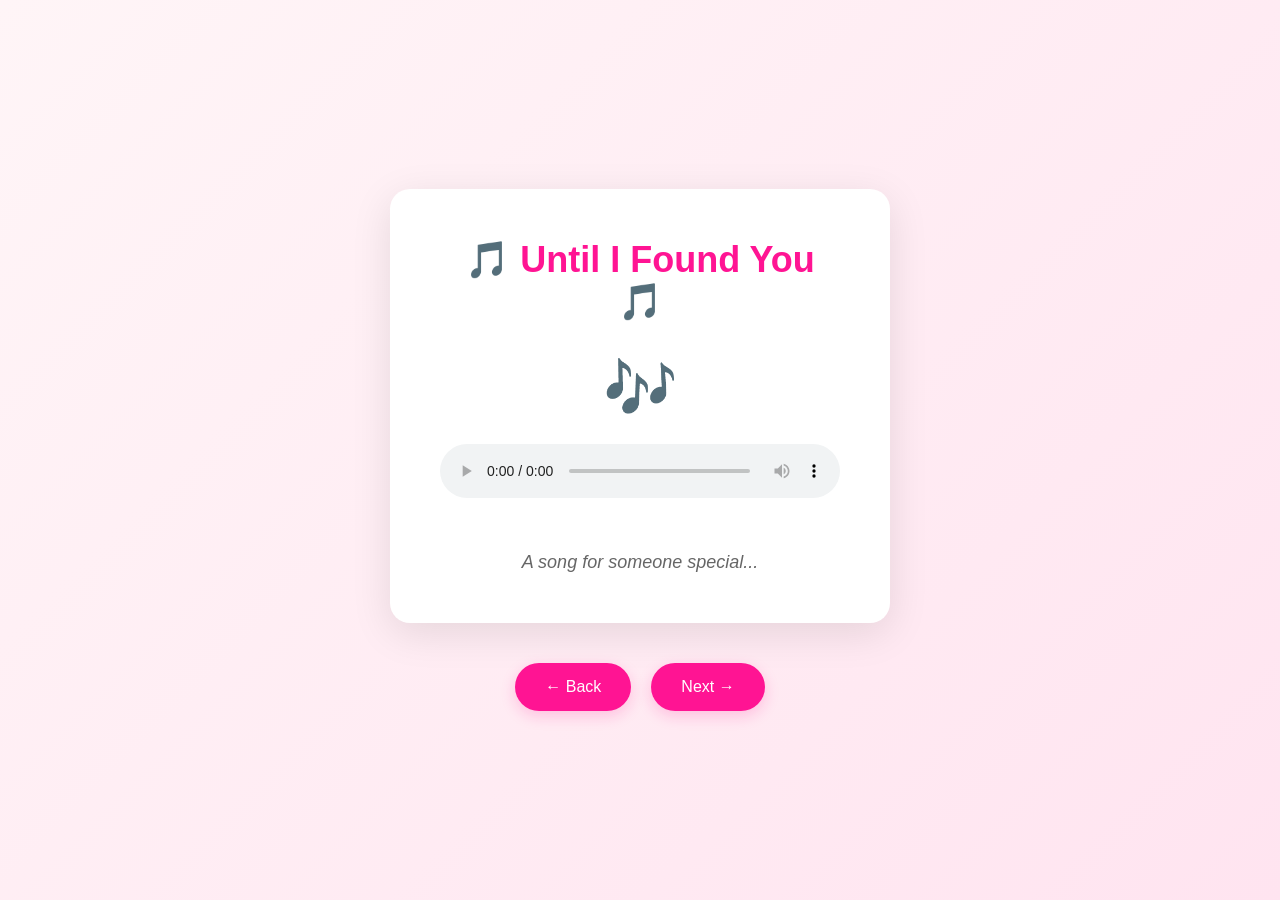
==== page3.html @ 85eec25e "Initial commit: Lani's Birthday Surprise Website" ====
<!DOCTYPE html>
<html lang="en">
<head>
    <meta charset="UTF-8">
    <meta name="viewport" content="width=device-width, initial-scale=1.0">
    <title>Music - Birthday Surprise</title>
    <link rel="stylesheet" href="styles.css">
</head>
<body>
    <div class="page-3">
        <div class="music-container">
            <h1>🎵 Until I Found You 🎵</h1>
            <div class="music-player">
                <div class="music-icon">🎶</div>
                <audio id="audioPlayer" controls>
                    <source src="https://www.soundhelix.com/examples/mp3/SoundHelix-Song-1.mp3" type="audio/mpeg">
                    Your browser does not support the audio element.
                </audio>
            </div>
            <p class="music-text">A song for someone special...</p>
        </div>

        <div class="navigation">
            <button onclick="goToPage(2)" class="nav-btn">← Back</button>
            <button onclick="goToPage(4)" class="nav-btn">Next →</button>
        </div>
    </div>
    <script src="script.js"></script>
</body>
</html>
---- styles.css ----
* {
    margin: 0;
    padding: 0;
    box-sizing: border-box;
}

body {
    font-family: 'Arial', sans-serif;
    overflow-x: hidden;
    background: linear-gradient(135deg, #ffc0cb 0%, #ffb6d9 100%);
    min-height: 100vh;
}

/* PAGE 1 - WELCOME */
.page-1 {
    background: linear-gradient(135deg, #fff5f7 0%, #ffe4f0 100%);
    min-height: 100vh;
    display: flex;
    align-items: center;
    justify-content: center;
    padding: 20px;
}

.page-1 .container {
    text-align: center;
}

.page-1 h1 {
    font-size: 48px;
    color: #ff69b4;
    margin-bottom: 20px;
    text-shadow: 2px 2px 4px rgba(0,0,0,0.1);
}

.page-1 .name {
    font-size: 72px;
    color: #ff1493;
    font-weight: bold;
    margin-bottom: 40px;
    animation: pulse 2s infinite;
}

@keyframes pulse {
    0%, 100% { transform: scale(1); }
    50% { transform: scale(1.05); }
}

.ribbon {
    margin-top: 40px;
}

.open-btn {
    padding: 20px 50px;
    font-size: 24px;
    background: linear-gradient(135deg, #ff1493 0%, #ff69b4 100%);
    color: white;
    border: none;
    border-radius: 50px;
    cursor: pointer;
    box-shadow: 0 8px 15px rgba(255, 20, 147, 0.3);
    transition: all 0.3s ease;
    font-weight: bold;
}

.open-btn:hover {
    transform: translateY(-3px);
    box-shadow: 0 12px 20px rgba(255, 20, 147, 0.5);
}

/* PAGE 2 - BALLOONS */
.page-2 {
    background: linear-gradient(135deg, #fff5f7 0%, #ffe4f0 100%);
    min-height: 100vh;
    padding: 40px 20px;
}

.balloons-container {
    display: grid;
    grid-template-columns: repeat(auto-fit, minmax(150px, 1fr));
    gap: 30px;
    justify-items: center;
    margin-bottom: 50px;
    margin-top: 40px;
}

.balloon {
    width: 120px;
    height: 150px;
    border-radius: 50% 50% 50% 0;
    cursor: pointer;
    display: flex;
    align-items: center;
    justify-content: center;
    font-size: 40px;
    transition: all 0.3s ease;
    box-shadow: 0 8px 15px rgba(0,0,0,0.1);
    position: relative;
}

.balloon::after {
    content: '';
    position: absolute;
    bottom: -30px;
    left: 50%;
    width: 2px;
    height: 30px;
    background: #333;
    transform: translateX(-50%);
}

.balloon-1 { background: linear-gradient(135deg, #ff69b4 0%, #ff1493 100%); }
.balloon-2 { background: linear-gradient(135deg, #ff6b9d 0%, #c06c84 100%); }
.balloon-3 { background: linear-gradient(135deg, #ffa6c1 0%, #ff85b3 100%); }
.balloon-4 { background: linear-gradient(135deg, #ffb3d9 0%, #ff99cc 100%); }
.balloon-5 { background: linear-gradient(135deg, #ffc0cb 0%, #ffb3d4 100%); }

.balloon:hover {
    transform: scale(1.1) translateY(-10px);
    box-shadow: 0 12px 25px rgba(0,0,0,0.2);
}

.message-box {
    display: none;
    position: fixed;
    top: 50%;
    left: 50%;
    transform: translate(-50%, -50%);
    background: white;
    padding: 40px;
    border-radius: 20px;
    box-shadow: 0 10px 40px rgba(0,0,0,0.2);
    max-width: 500px;
    z-index: 1000;
    text-align: center;
    border: 3px solid #ff1493;
}

.message-box p {
    font-size: 18px;
    color: #333;
    margin-bottom: 20px;
    line-height: 1.6;
}

.message-box button {
    padding: 10px 30px;
    background: #ff1493;
    color: white;
    border: none;
    border-radius: 20px;
    cursor: pointer;
    font-size: 16px;
    transition: all 0.3s ease;
}

.message-box button:hover {
    background: #ff69b4;
    transform: translateY(-2px);
}

.message-box.show {
    display: block;
    animation: slideIn 0.3s ease;
}

@keyframes slideIn {
    from {
        transform: translate(-50%, -50%) scale(0.8);
        opacity: 0;
    }
    to {
        transform: translate(-50%, -50%) scale(1);
        opacity: 1;
    }
}

.overlay {
    position: fixed;
    top: 0;
    left: 0;
    width: 100%;
    height: 100%;
    background: rgba(0,0,0,0.5);
    z-index: 999;
    display: none;
}

.overlay.show {
    display: block;
}

/* PAGE 3 - MUSIC */
.page-3 {
    background: linear-gradient(135deg, #fff5f7 0%, #ffe4f0 100%);
    min-height: 100vh;
    display: flex;
    flex-direction: column;
    align-items: center;
    justify-content: center;
    padding: 40px 20px;
}

.music-container {
    text-align: center;
    background: white;
    padding: 50px;
    border-radius: 20px;
    box-shadow: 0 10px 40px rgba(0,0,0,0.1);
    max-width: 500px;
}

.music-container h1 {
    font-size: 36px;
    color: #ff1493;
    margin-bottom: 30px;
}

.music-player {
    margin: 30px 0;
}

.music-icon {
    font-size: 60px;
    margin-bottom: 20px;
    animation: bounce 1s infinite;
}

@keyframes bounce {
    0%, 100% { transform: translateY(0); }
    50% { transform: translateY(-10px); }
}

.music-player audio {
    width: 100%;
    margin-bottom: 20px;
}

.music-text {
    font-size: 18px;
    color: #666;
    font-style: italic;
}

/* PAGE 4 - GIFTS */
.page-4 {
    background: linear-gradient(135deg, #fff5f7 0%, #ffe4f0 100%);
    min-height: 100vh;
    padding: 40px 20px;
    display: flex;
    flex-direction: column;
    align-items: center;
    justify-content: center;
}

.gift-container h1 {
    font-size: 48px;
    color: #ff1493;
    margin-bottom: 40px;
    text-align: center;
}

.gifts-grid {
    display: grid;
    grid-template-columns: repeat(auto-fit, minmax(200px, 1fr));
    gap: 30px;
    max-width: 900px;
    margin-bottom: 50px;
}

.gift-option {
    cursor: pointer;
}

.gift-card {
    background: white;
    padding: 30px;
    border-radius: 15px;
    box-shadow: 0 8px 15px rgba(0,0,0,0.1);
    text-align: center;
    transition: all 0.3s ease;
    border: 3px solid transparent;
}

.gift-card:hover {
    transform: translateY(-10px);
    box-shadow: 0 15px 30px rgba(255, 20, 147, 0.3);
    border-color: #ff1493;
}

.gift-emoji {
    font-size: 50px;
    margin-bottom: 15px;
}

.gift-card p {
    font-size: 18px;
    color: #333;
    font-weight: bold;
}

.gift-message {
    display: none;
    position: fixed;
    top: 50%;
    left: 50%;
    transform: translate(-50%, -50%);
    background: white;
    padding: 40px;
    border-radius: 20px;
    box-shadow: 0 10px 40px rgba(0,0,0,0.2);
    max-width: 500px;
    z-index: 1000;
    text-align: center;
    border: 3px solid #ff1493;
}

.gift-message.show {
    display: block;
    animation: slideIn 0.3s ease;
}

.gift-message p {
    font-size: 18px;
    color: #333;
    margin-bottom: 20px;
    line-height: 1.6;
}

.gift-message button {
    padding: 10px 30px;
    background: #ff1493;
    color: white;
    border: none;
    border-radius: 20px;
    cursor: pointer;
    font-size: 16px;
    transition: all 0.3s ease;
}

.gift-message button:hover {
    background: #ff69b4;
    transform: translateY(-2px);
}

/* PAGE 5 - SPECIAL MESSAGE */
.page-5 {
    background: linear-gradient(135deg, #fff5f7 0%, #ffe4f0 100%);
    min-height: 100vh;
    padding: 40px 20px;
    display: flex;
    flex-direction: column;
    align-items: center;
    justify-content: center;
}

.message-container {
    background: white;
    padding: 40px;
    border-radius: 20px;
    box-shadow: 0 10px 40px rgba(0,0,0,0.1);
    max-width: 600px;
    text-align: center;
}

.photo {
    width: 100%;
    max-width: 400px;
    height: auto;
    border-radius: 15px;
    margin-bottom: 30px;
    box-shadow: 0 8px 15px rgba(0,0,0,0.1);
}

.special-message {
    text-align: left;
}

.special-message p {
    font-size: 16px;
    color: #333;
    line-height: 1.8;
    margin-bottom: 15px;
}

.special-message p:first-child {
    font-size: 24px;
    font-weight: bold;
    color: #ff1493;
    margin-bottom: 20px;
}

/* PAGE 6 - FOREVER */
.page-6 {
    background: linear-gradient(135deg, #fff5f7 0%, #ffe4f0 100%);
    min-height: 100vh;
    padding: 40px 20px;
    display: flex;
    flex-direction: column;
    align-items: center;
    justify-content: center;
}

.final-container {
    text-align: center;
}

.forever-text {
    font-size: 48px;
    color: #ff1493;
    margin-bottom: 40px;
    font-weight: bold;
    animation: pulse 2s infinite;
}

.photos-gallery {
    display: grid;
    grid-template-columns: repeat(auto-fit, minmax(200px, 1fr));
    gap: 20px;
    max-width: 700px;
    margin-bottom: 40px;
}

.gallery-photo {
    width: 100%;
    height: 300px;
    object-fit: cover;
    border-radius: 15px;
    box-shadow: 0 8px 15px rgba(0,0,0,0.1);
    transition: all 0.3s ease;
}

.gallery-photo:hover {
    transform: scale(1.05) rotate(2deg);
    box-shadow: 0 12px 25px rgba(0,0,0,0.2);
}

/* NAVIGATION */
.navigation {
    display: flex;
    gap: 20px;
    justify-content: center;
    margin-top: 40px;
    flex-wrap: wrap;
}

.nav-btn {
    padding: 15px 30px;
    font-size: 16px;
    background: #ff1493;
    color: white;
    border: none;
    border-radius: 25px;
    cursor: pointer;
    transition: all 0.3s ease;
    box-shadow: 0 5px 15px rgba(255, 20, 147, 0.2);
}

.nav-btn:hover {
    background: #ff69b4;
    transform: translateY(-3px);
    box-shadow: 0 8px 20px rgba(255, 20, 147, 0.4);
}

/* RESPONSIVE */
@media (max-width: 768px) {
    .page-1 h1 {
        font-size: 36px;
    }

    .page-1 .name {
        font-size: 48px;
    }

    .open-btn {
        padding: 15px 40px;
        font-size: 18px;
    }

    .balloons-container {
        grid-template-columns: repeat(2, 1fr);
        gap: 20px;
    }

    .balloon {
        width: 100px;
        height: 130px;
        font-size: 30px;
    }

    .gifts-grid {
        grid-template-columns: 1fr;
    }

    .photos-gallery {
        grid-template-columns: 1fr;
    }
}
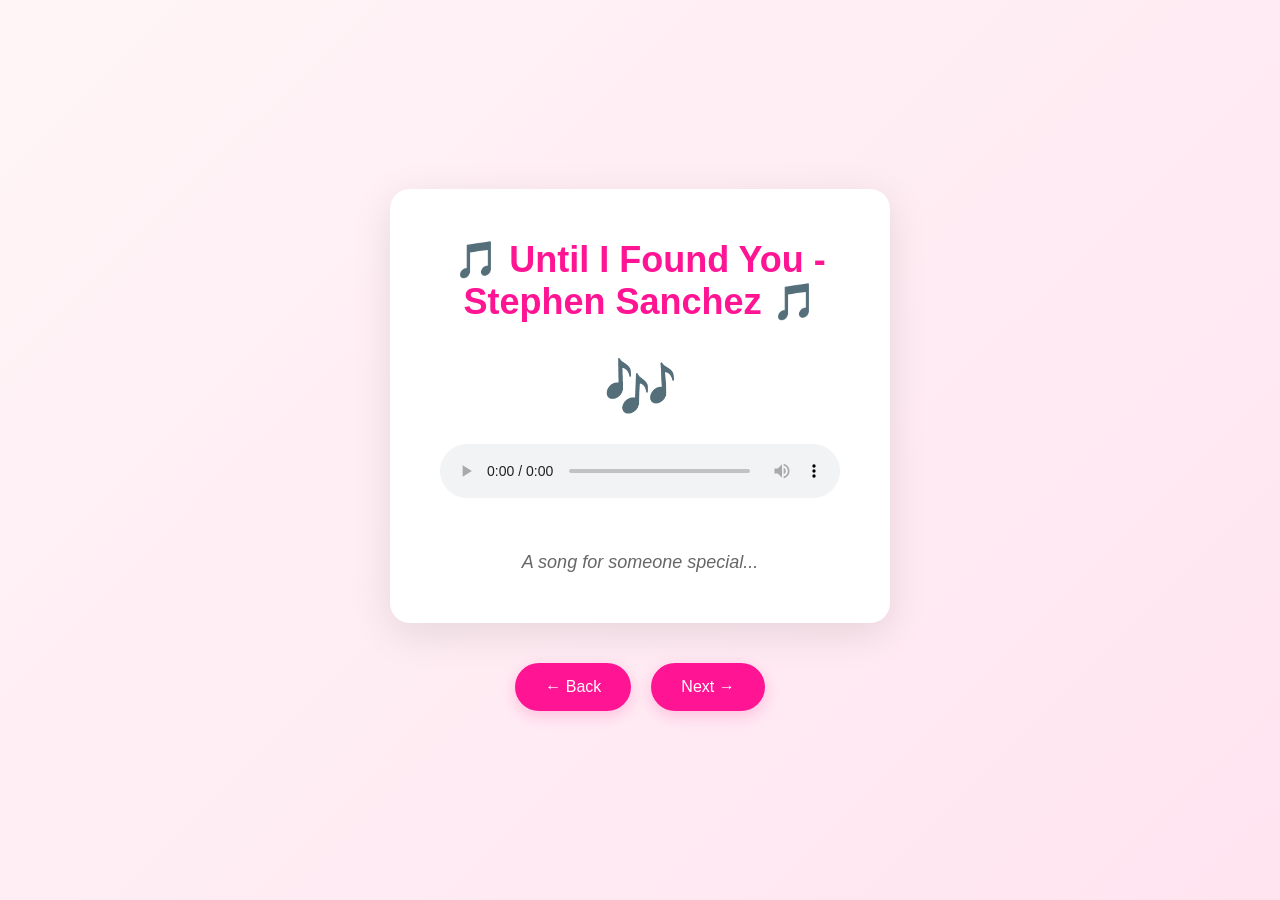
==== commit 56bfe952: "Update page3.html" ====
--- a/page3.html
+++ b/page3.html
@@ -9,11 +9,11 @@
 <body>
     <div class="page-3">
         <div class="music-container">
-            <h1>🎵 Until I Found You 🎵</h1>
+           <h1>🎵 Until I Found You - Stephen Sanchez 🎵</h1>
             <div class="music-player">
                 <div class="music-icon">🎶</div>
                 <audio id="audioPlayer" controls>
-                    <source src="https://www.soundhelix.com/examples/mp3/SoundHelix-Song-1.mp3" type="audio/mpeg">
+https://www.youtube.com/watch?v=GxldQ9eX2wo
                     Your browser does not support the audio element.
                 </audio>
             </div>
@@ -27,4 +27,4 @@
     </div>
     <script src="script.js"></script>
 </body>
-</html>+</html>
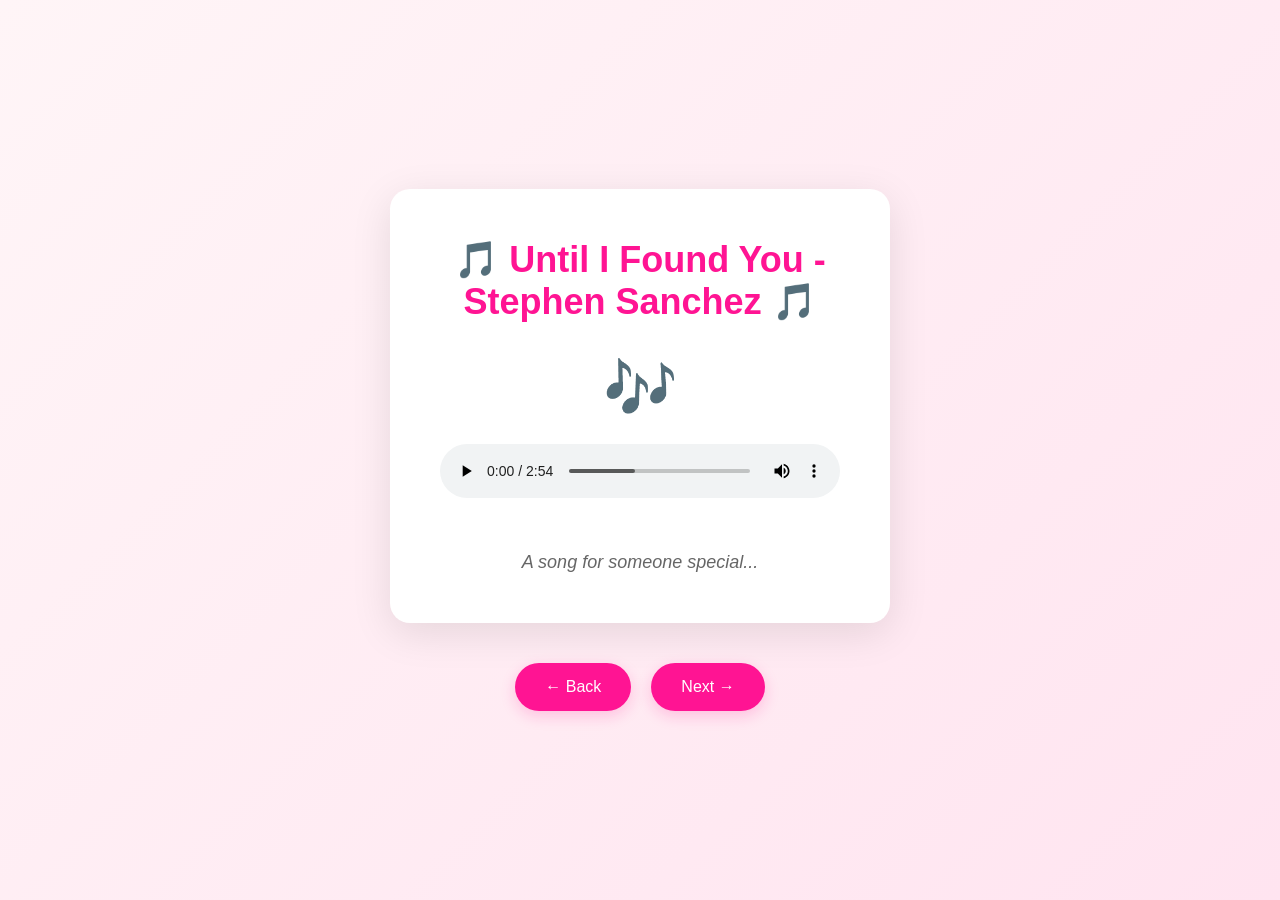
==== commit 00f56b0d: "Update page3.html" ====
--- a/page3.html
+++ b/page3.html
@@ -9,12 +9,11 @@
 <body>
     <div class="page-3">
         <div class="music-container">
-           <h1>🎵 Until I Found You - Stephen Sanchez 🎵</h1>
+         <h1>🎵 Until I Found You - Stephen Sanchez 🎵</h1>
             <div class="music-player">
                 <div class="music-icon">🎶</div>
                 <audio id="audioPlayer" controls>
-https://www.youtube.com/watch?v=GxldQ9eX2wo
-                    Your browser does not support the audio element.
+<source src="until_i_found_you.mp3.mp3" type="audio/mpeg">
                 </audio>
             </div>
             <p class="music-text">A song for someone special...</p>
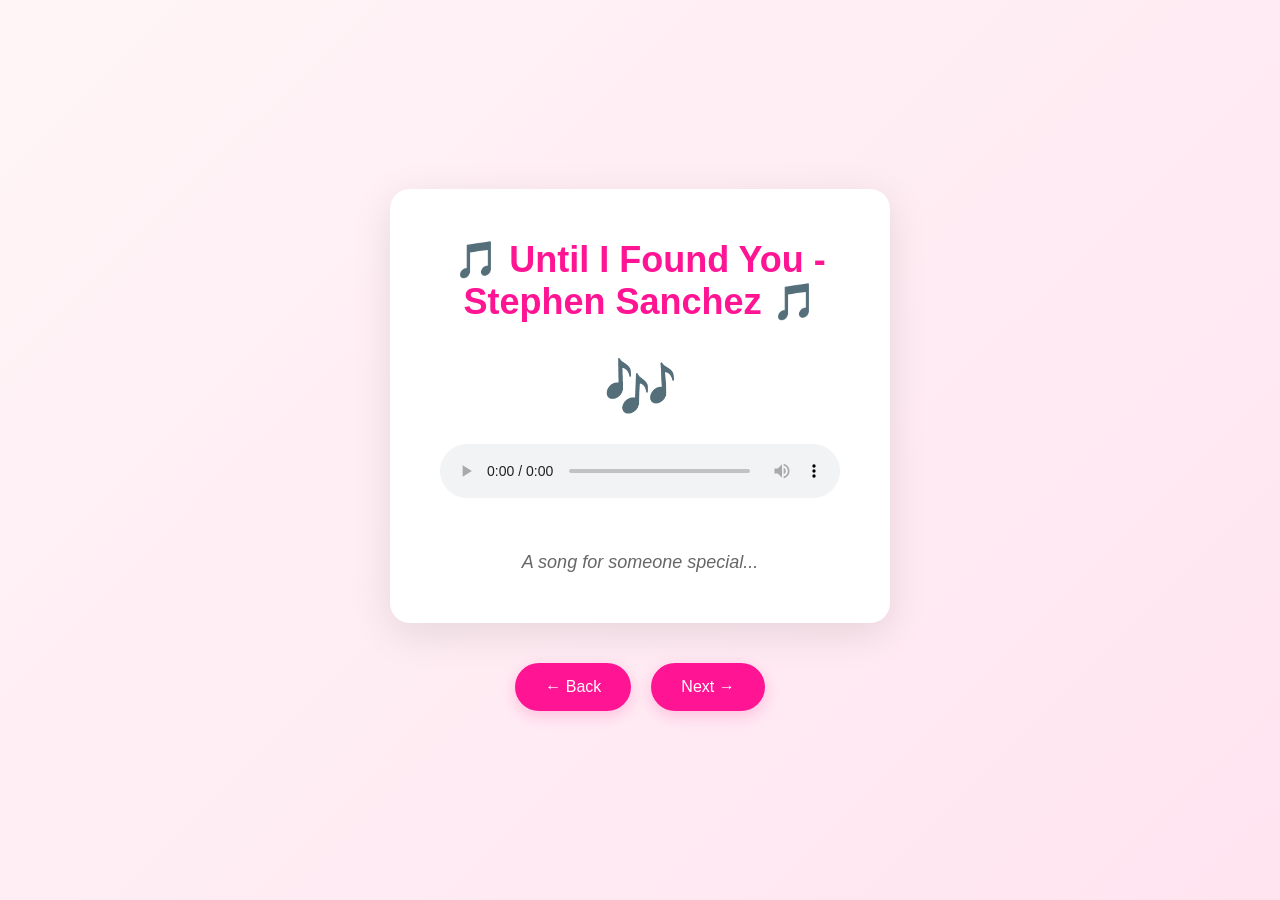
==== commit 9b21399a: "Update page3.html" ====
--- a/page3.html
+++ b/page3.html
@@ -13,7 +13,7 @@
             <div class="music-player">
                 <div class="music-icon">🎶</div>
                 <audio id="audioPlayer" controls>
-<source src="until_i_found_you.mp3.mp3" type="audio/mpeg">
+<source src="https://github.com/me875770-cpu/lani-birthday/raw/main/until_i_found_you.mp3.mp3" type="audio/mpeg">
                 </audio>
             </div>
             <p class="music-text">A song for someone special...</p>
